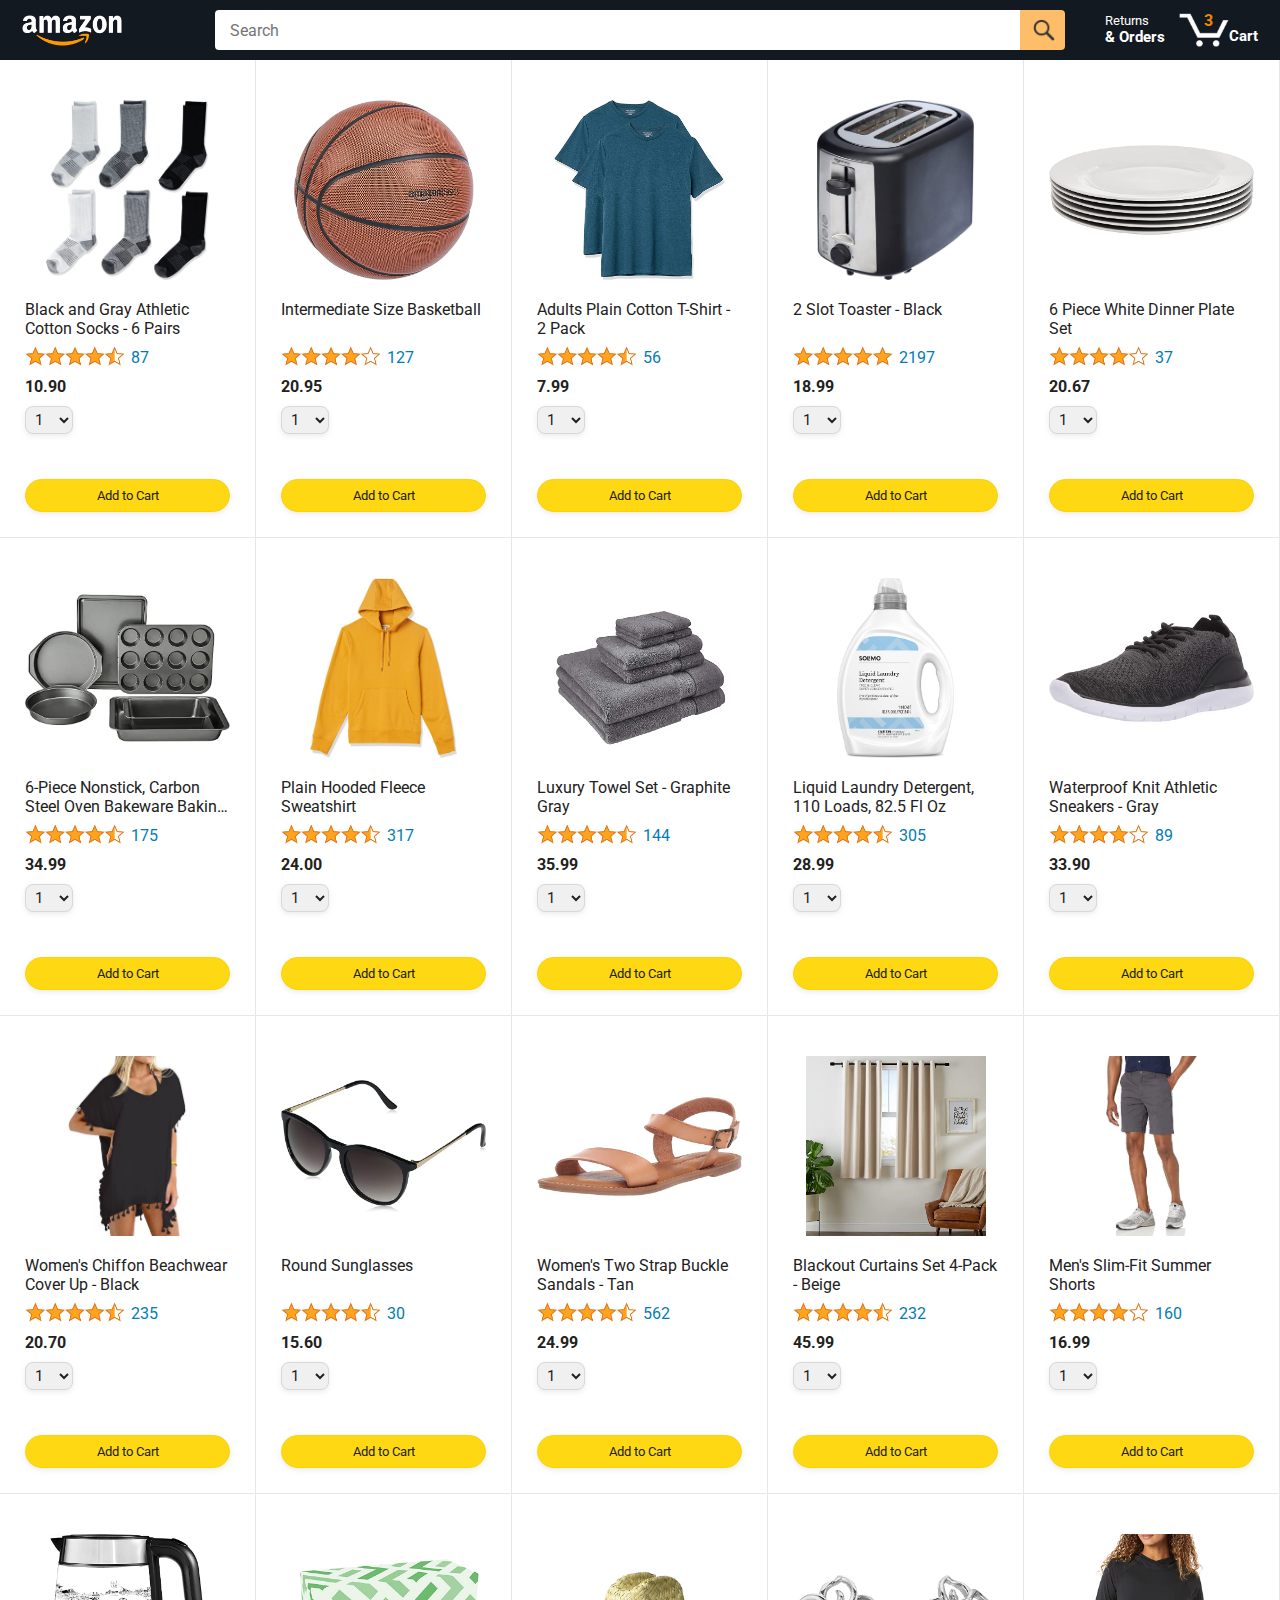
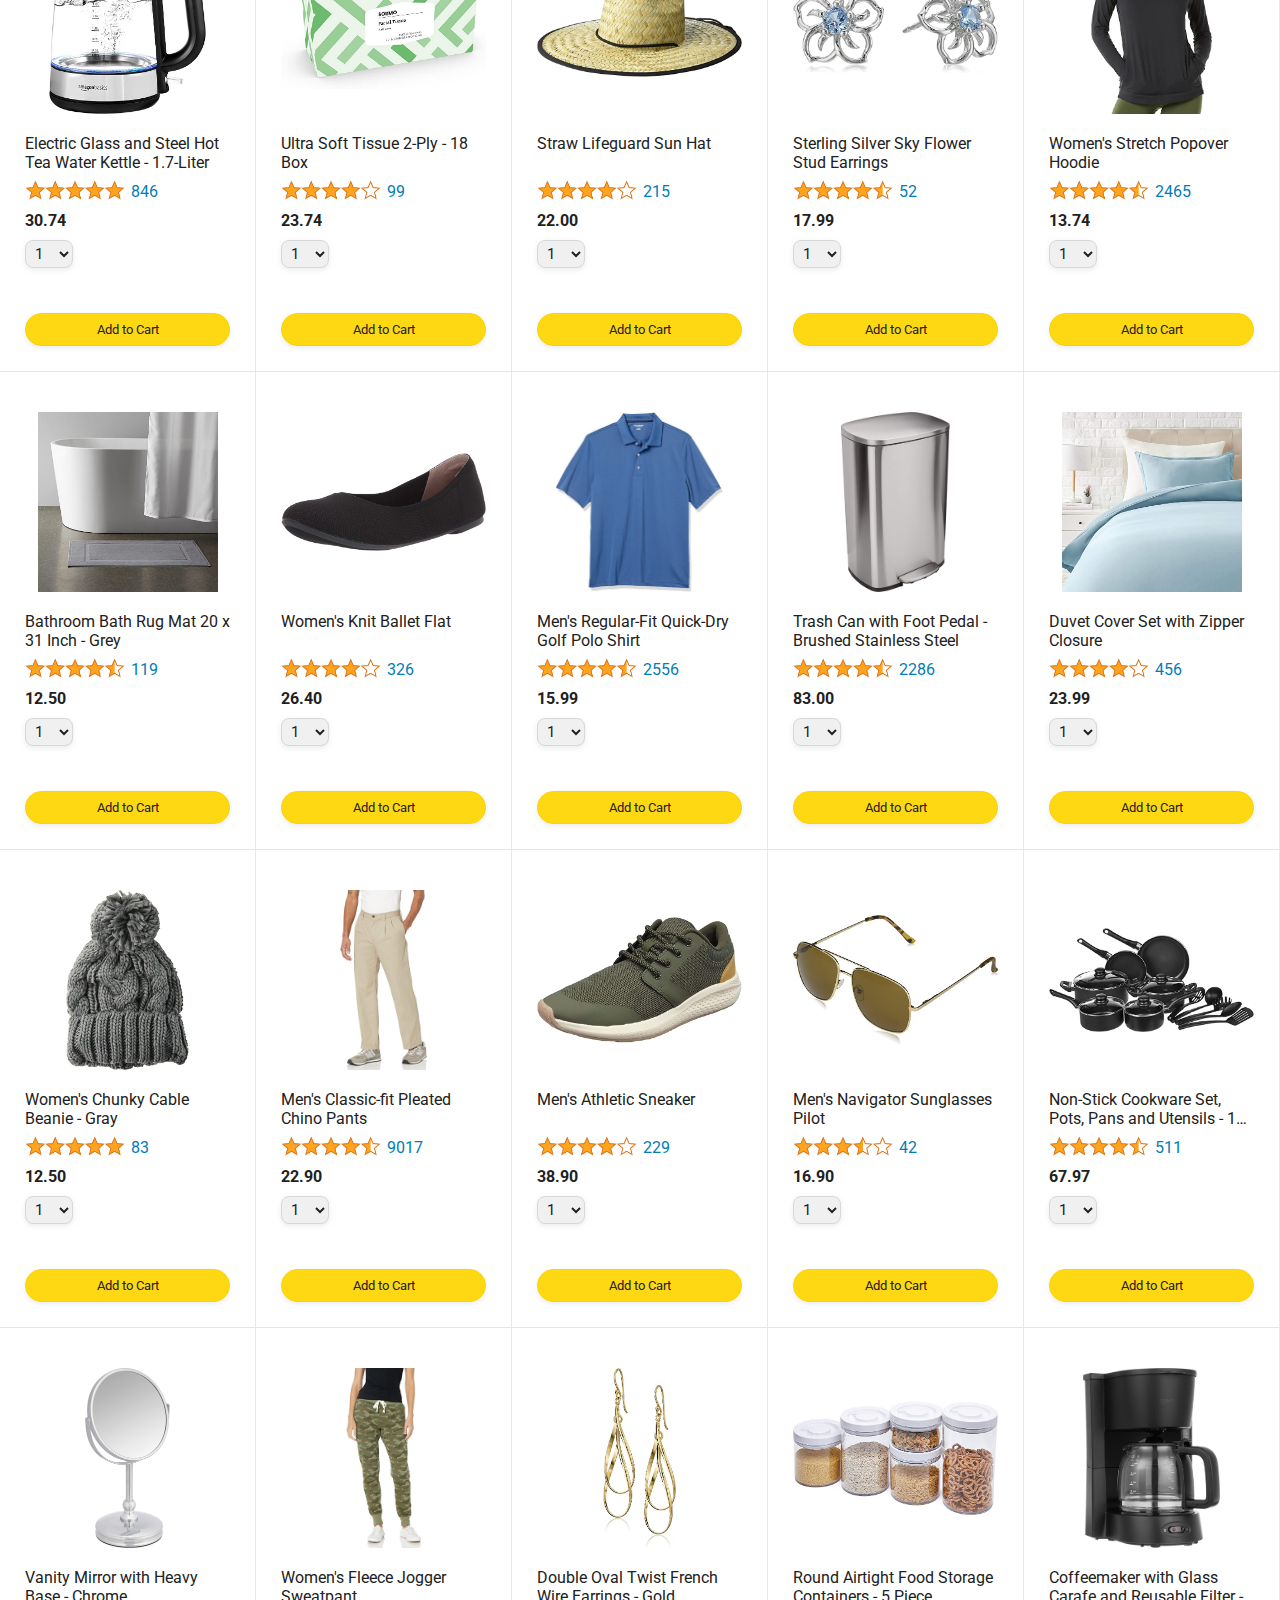
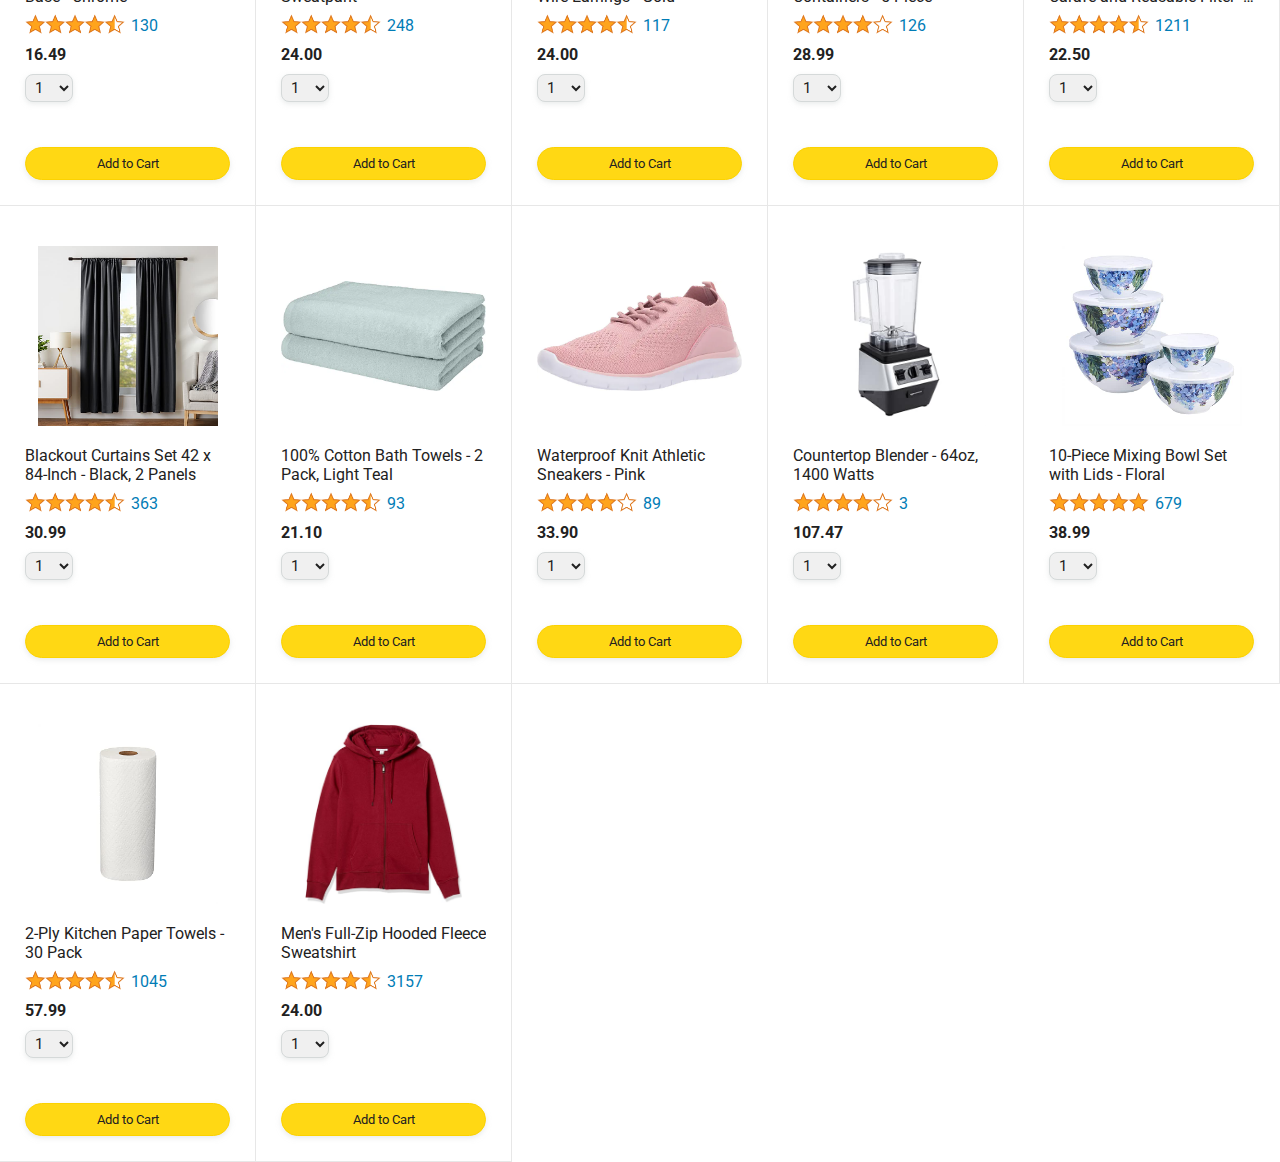
==== amazon.html @ da147c0e "Use  products.js file" ====
<!DOCTYPE html>
<html>
  <head>
    <title>Amazon Project</title>

    <!-- This code is needed for responsive design to work.
      (Responsive design = make the website look good on
      smaller screen sizes like a phone or a tablet). -->
    <meta name="viewport" content="width=device-width, initial-scale=1">

    <!-- Load a font called Roboto from Google Fonts. -->
    <link rel="preconnect" href="https://fonts.googleapis.com">
    <link rel="preconnect" href="https://fonts.gstatic.com" crossorigin>
    <link href="https://fonts.googleapis.com/css2?family=Roboto:wght@400;500;700&display=swap" rel="stylesheet">

    <!-- Here are the CSS files for this page. -->
    <link rel="stylesheet" href="styles/shared/general.css">
    <link rel="stylesheet" href="styles/shared/amazon-header.css">
    <link rel="stylesheet" href="styles/pages/amazon.css">
  </head>
  <body>
    <div class="amazon-header">
      <div class="amazon-header-left-section">
        <a href="amazon.html" class="header-link">
          <img class="amazon-logo"
            src="images/amazon-logo-white.png">
          <img class="amazon-mobile-logo"
            src="images/amazon-mobile-logo-white.png">
        </a>
      </div>

      <div class="amazon-header-middle-section">
        <input class="search-bar" type="text" placeholder="Search">

        <button class="search-button">
          <img class="search-icon" src="images/icons/search-icon.png">
        </button>
      </div>

      <div class="amazon-header-right-section">
        <a class="orders-link header-link" href="orders.html">
          <span class="returns-text">Returns</span>
          <span class="orders-text">& Orders</span>
        </a>

        <a class="cart-link header-link" href="checkout.html">
          <img class="cart-icon" src="images/icons/cart-icon.png">
          <div class="cart-quantity">3</div>
          <div class="cart-text">Cart</div>
        </a>
      </div>
    </div>
    
    <div class="main">
      <div class="products-grid js-products-grid">

      </div>
    </div>
    <script src="data/products.js"></script>
    <script src="js/amazon.js"></script>
  </body>
</html>
---- styles/shared/general.css ----
body {
  font-family: Roboto, Arial;
  color: rgb(33, 33, 33);
  /* The <body> element has a default margin of 8px
     on all sides. This removes the default margins. */
  margin: 0;
}

/* <p> elements have a default margin on the top
   and bottom. This removes the default margins. */
p {
  margin: 0;
}

button {
  cursor: pointer;
}

select {
  cursor: pointer;
}

input, select, button {
  font-family: Roboto, Arial;
}

.button-primary {
  color: rgb(33, 33, 33);
  background-color: rgb(255, 216, 20);
  border: 1px solid rgb(252, 210, 0);
  border-radius: 8px;
  cursor: pointer;
  box-shadow: 0 2px 5px rgba(213, 217, 217, 0.5);
}

.button-primary:hover {
  background-color: rgb(247, 202, 0);
  border: 1px solid rgb(242, 194, 0);
}

.button-primary:active {
  background: rgb(255, 216, 20);
  border-color: rgb(252, 210, 0);
  box-shadow: none;
}

.button-secondary {
  color: rgb(33, 33, 33);
  background: white;
  border: 1px solid rgb(213, 217, 217);
  border-radius: 8px;
  cursor: pointer;
  box-shadow: 0 2px 5px rgba(213, 217, 217, 0.5);
}

.button-secondary:hover {
  background-color: rgb(247, 250, 250);
}

.button-secondary:active {
  background-color: rgb(237, 253, 255);
  box-shadow: none;
}

/* These styles will limit text to 2 lines. Anything
   beyond 2 lines will be replaced with "..."
   You can find this code by using an A.I. tool or by
   searching in Google.
   https://css-tricks.com/almanac/properties/l/line-clamp/ */
.limit-text-to-2-lines {
  display: -webkit-box;
  -webkit-line-clamp: 2;
  -webkit-box-orient: vertical;
  overflow: hidden;
}

.link-primary {
  color: rgb(1, 124, 182);
  cursor: pointer;
}

.link-primary:hover {
  color: rgb(196, 80, 0);
}

/* Styles for dropdown selectors. */
select {
  color: rgb(33, 33, 33);
  background-color: rgb(240, 240, 240);
  border: 1px solid rgb(213, 217, 217);
  border-radius: 8px;
  padding: 3px 5px;
  font-size: 15px;
  cursor: pointer;
  box-shadow: 0 2px 5px rgba(213, 217, 217, 0.5);
}

select:focus,
input:focus {
  outline: 2px solid rgb(255, 153, 0);
}
---- styles/shared/amazon-header.css ----
.amazon-header {
  background-color: rgb(19, 25, 33);
  color: white;
  padding-left: 15px;
  padding-right: 15px;

  display: flex;
  align-items: center;
  justify-content: space-between;

  position: fixed;
  top: 0;
  left: 0;
  right: 0;
  height: 60px;
}

.amazon-header-left-section {
  width: 180px;
}

@media (max-width: 800px) {
  .amazon-header-left-section {
    width: unset;
  }
}

.header-link {
  display: inline-block;
  padding: 6px;
  border-radius: 2px;
  cursor: pointer;
  text-decoration: none;
  border: 1px solid rgba(0, 0, 0, 0);
}

.header-link:hover {
  border: 1px solid white;
}

.amazon-logo {
  width: 100px;
  margin-top: 5px;
}

.amazon-mobile-logo {
  display: none;
}

@media (max-width: 575px) {
  .amazon-logo {
    display: none;
  }

  .amazon-mobile-logo {
    display: block;
    height: 35px;
    margin-top: 5px;
  }
}

.amazon-header-middle-section {
  flex: 1;
  max-width: 850px;
  margin-left: 10px;
  margin-right: 10px;
  display: flex;
}

.search-bar {
  flex: 1;
  width: 0;
  font-size: 16px;
  height: 38px;
  padding-left: 15px;
  border: none;
  border-top-left-radius: 4px;
  border-bottom-left-radius: 4px;
  border-top-right-radius: 0;
  border-bottom-right-radius: 0;
}

.search-button {
  background-color: rgb(254, 189, 105);
  border: none;
  width: 45px;
  height: 40px;
  border-top-right-radius: 4px;
  border-bottom-right-radius: 4px;
  flex-shrink: 0;
}

.search-icon {
  height: 22px;
  margin-left: 2px;
  margin-top: 3px;
}

.amazon-header-right-section {
  width: 180px;
  flex-shrink: 0;
  display: flex;
  justify-content: end;
}

.orders-link {
  color: white;
}

.returns-text {
  display: block;
  font-size: 13px;
}

.orders-text {
  display: block;
  font-size: 15px;
  font-weight: 700;
}

.cart-link {
  color: white;
  display: flex;
  align-items: center;
  position: relative;
}

.cart-icon {
  width: 50px;
}

.cart-text {
  margin-top: 12px;
  font-size: 15px;
  font-weight: 700;
}

.cart-quantity {
  color: rgb(240, 136, 4);
  font-size: 16px;
  font-weight: 700;

  position: absolute;
  top: 4px;
  left: 22px;
  
  width: 26px;
  text-align: center;
}
---- styles/pages/amazon.css ----
.main {
  margin-top: 60px;
}

.products-grid {
  display: grid;

  /* - In CSS Grid, 1fr means a column will take up the
       remaining space in the grid.
     - If we write 1fr 1fr ... 1fr; 8 times, this will
       divide the grid into 8 columns, each taking up an
       equal amount of the space.
     - repeat(8, 1fr); is a shortcut for repeating "1fr"
       8 times (instead of typing out "1fr" 8 times).
       repeat(...) is a special property that works with
       display: grid; */
  grid-template-columns: repeat(8, 1fr);
}

/* @media is used to create responsive design (making the
   website look good on any screen size). This @media
   means when the screen width is 2000px or less, we
   will divide the grid into 7 columns instead of 8. */
@media (max-width: 2000px) {
  .products-grid {
    grid-template-columns: repeat(7, 1fr);
  }
}

/* This @media means when the screen width is 1600px or
   less, we will divide the grid into 6 columns. */
@media (max-width: 1600px) {
  .products-grid {
    grid-template-columns: repeat(6, 1fr);
  }
}

@media (max-width: 1300px) {
  .products-grid {
    grid-template-columns: repeat(5, 1fr);
  }
}

@media (max-width: 1000px) {
  .products-grid {
    grid-template-columns: repeat(4, 1fr);
  }
}

@media (max-width: 800px) {
  .products-grid {
    grid-template-columns: repeat(3, 1fr);
  }
}

@media (max-width: 575px) {
  .products-grid {
    grid-template-columns: repeat(2, 1fr);
  }
}

@media (max-width: 450px) {
  .products-grid {
    grid-template-columns: 1fr;
  }
}

.product-container {
  padding-top: 40px;
  padding-bottom: 25px;
  padding-left: 25px;
  padding-right: 25px;

  border-right: 1px solid rgb(231, 231, 231);
  border-bottom: 1px solid rgb(231, 231, 231);

  display: flex;
  flex-direction: column;
}

.product-image-container {
  display: flex;
  justify-content: center;
  align-items: center;

  height: 180px;
  margin-bottom: 20px;
}

.product-image {
  /* Images will overflow their container by default. To
    prevent this, we set max-width and max-height to 100%
    so they stay inside their container. */
  max-width: 100%;
  max-height: 100%;
}

.product-name {
  height: 40px;
  margin-bottom: 5px;
}

.product-rating-container {
  display: flex;
  align-items: center;
  margin-bottom: 10px;
}

.product-rating-stars {
  width: 100px;
  margin-right: 6px;
}

.product-rating-count {
  color: rgb(1, 124, 182);
  cursor: pointer;
  margin-top: 3px;
}

.product-price {
  font-weight: 700;
  margin-bottom: 10px;
}

.product-quantity-container {
  margin-bottom: 17px;
}

.product-spacer {
  flex: 1;
}

.added-to-cart {
  color: rgb(6, 125, 98);
  font-size: 16px;

  display: flex;
  align-items: center;
  margin-bottom: 8px;

  /* At first, the "Added to cart" message will
     be invisible. Use JavaScript to change the
     opacity and make it visible. */
  opacity: 0;
}

.added-to-cart img {
  height: 20px;
  margin-right: 5px;
}

.add-to-cart-button {
  width: 100%;
  padding: 8px;
  border-radius: 50px;
}
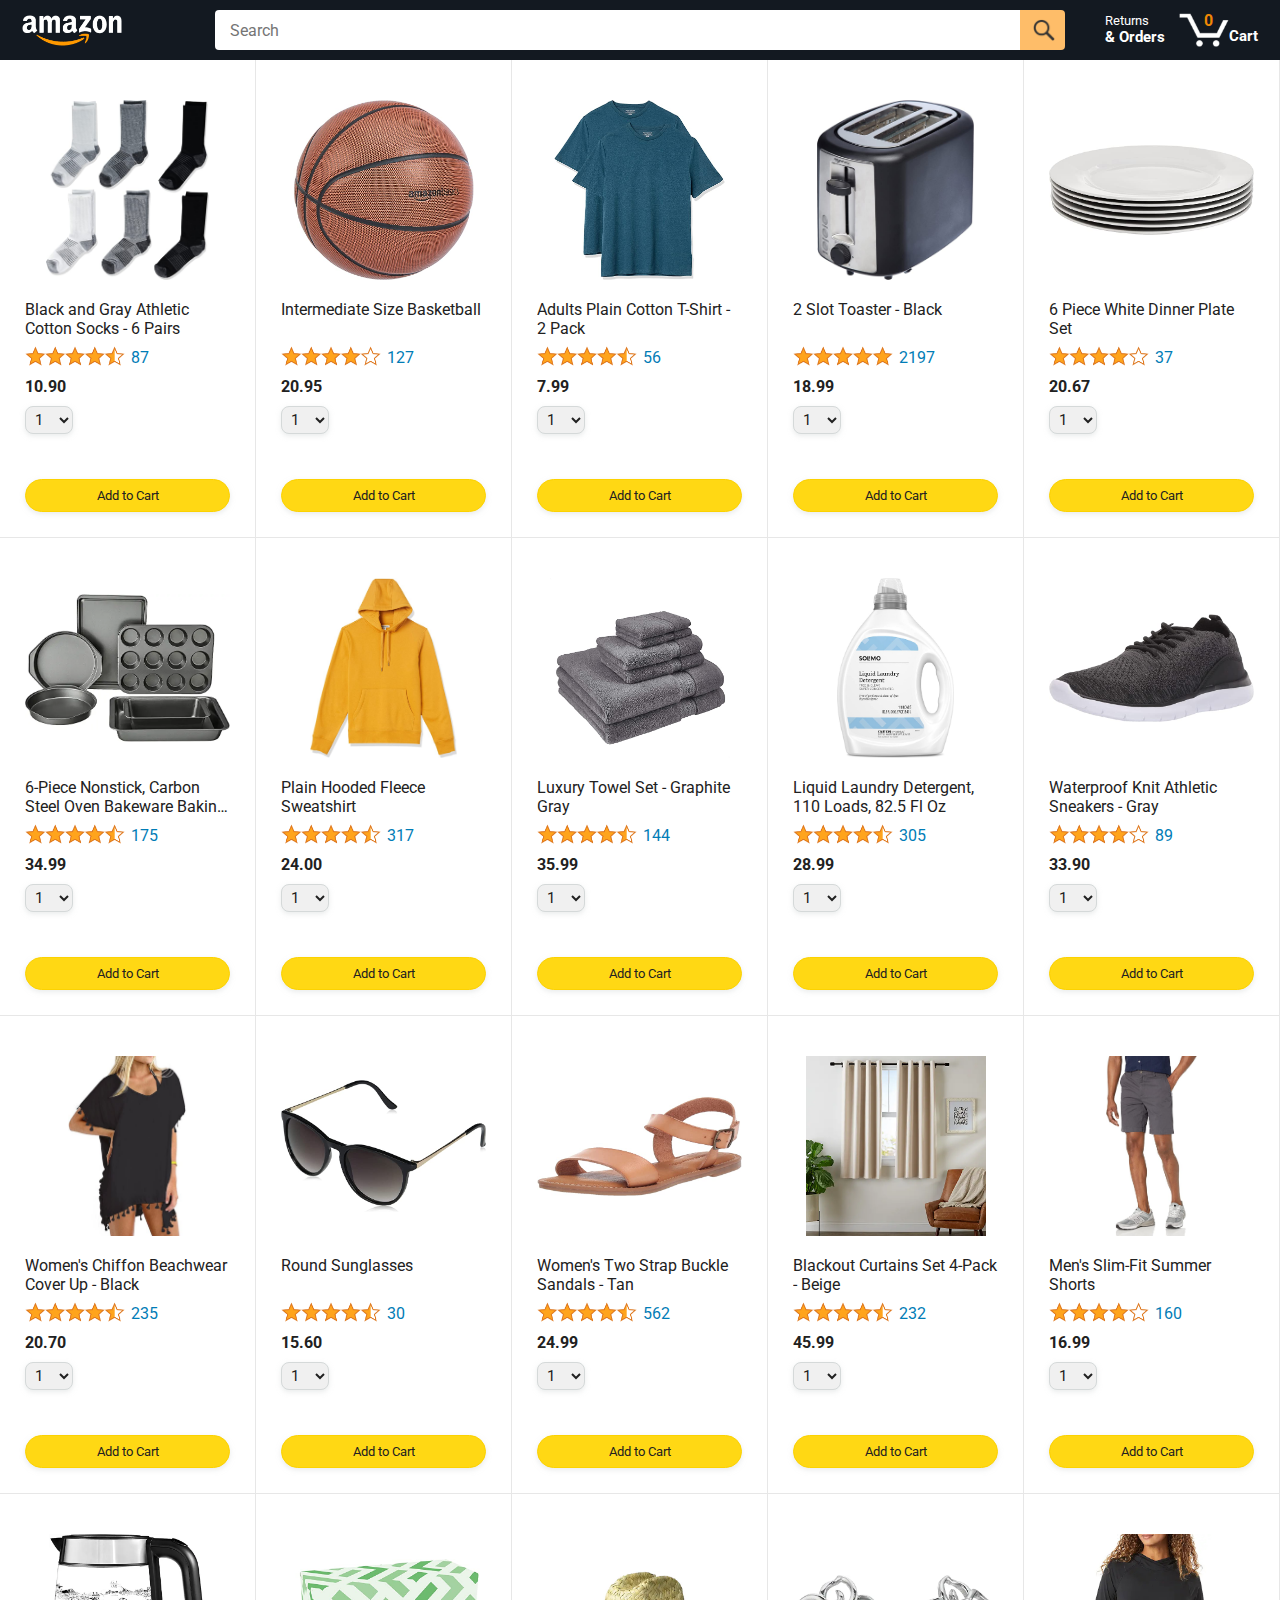
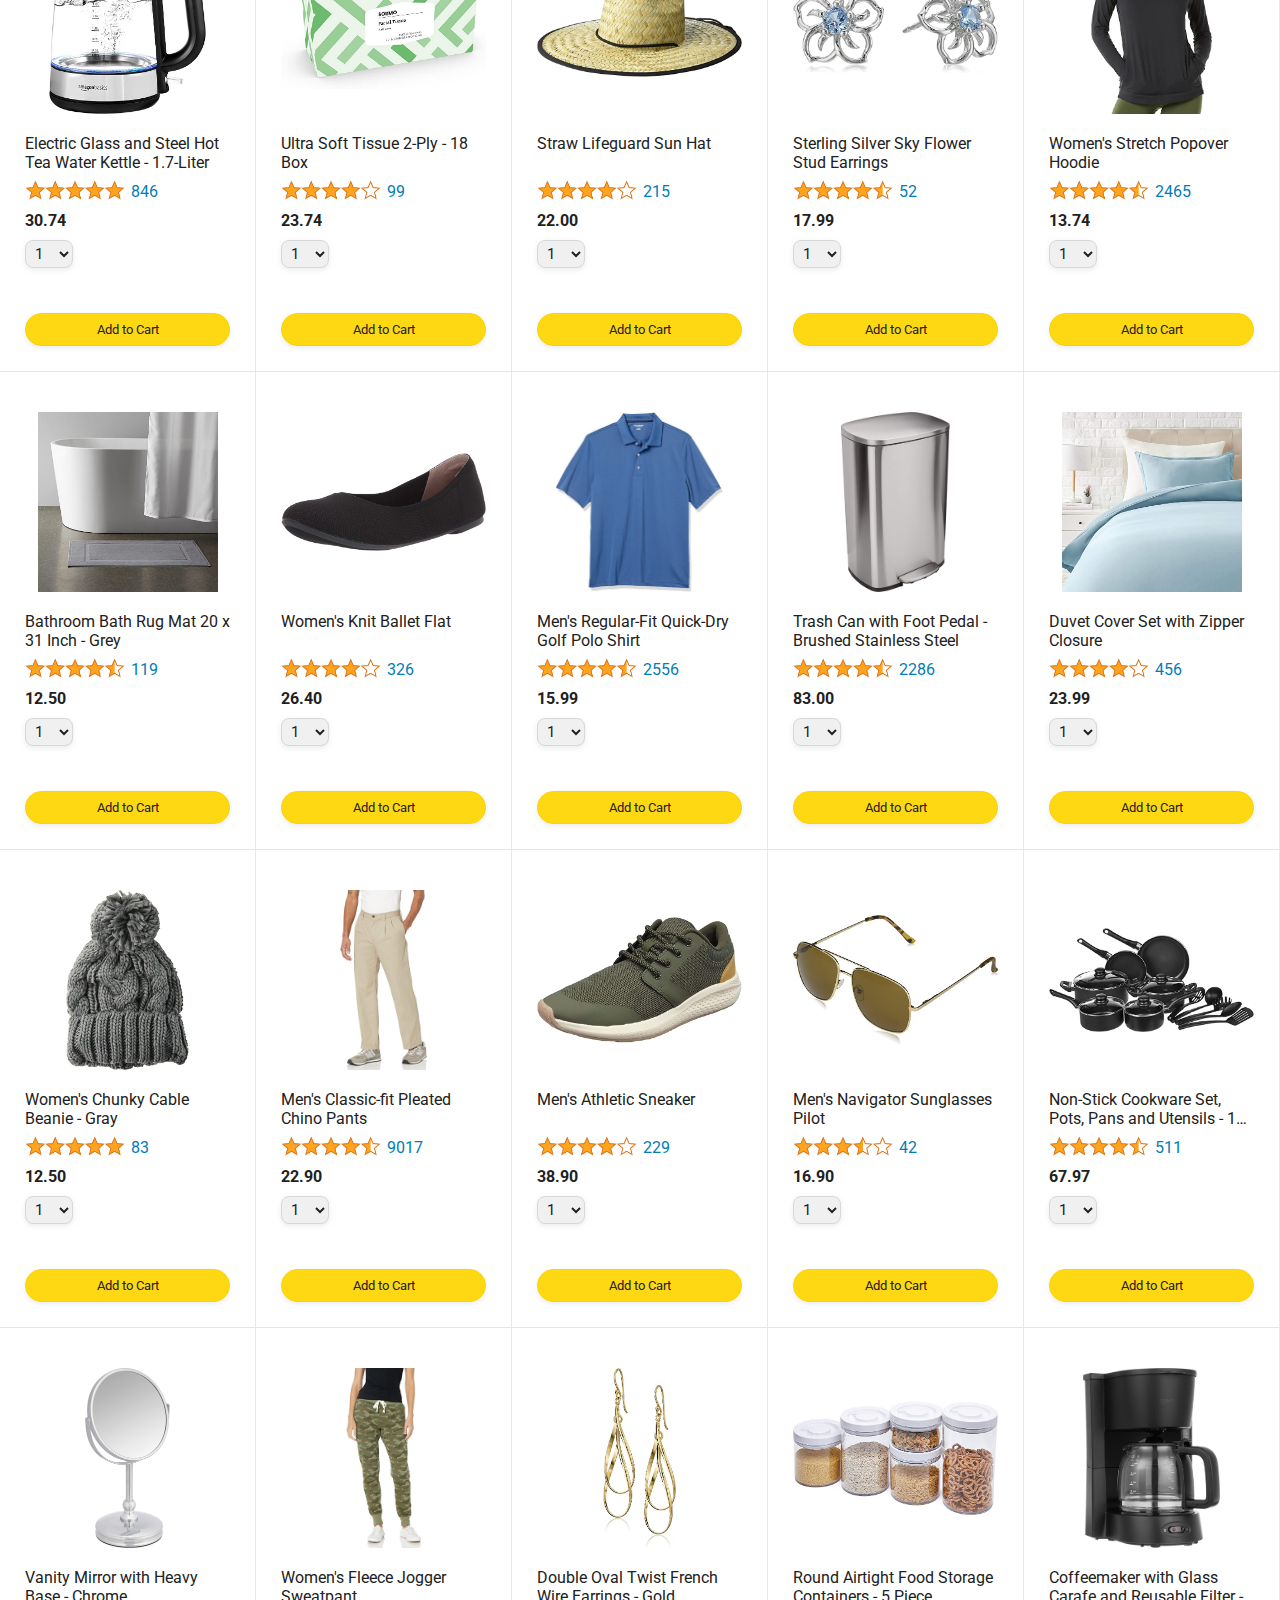
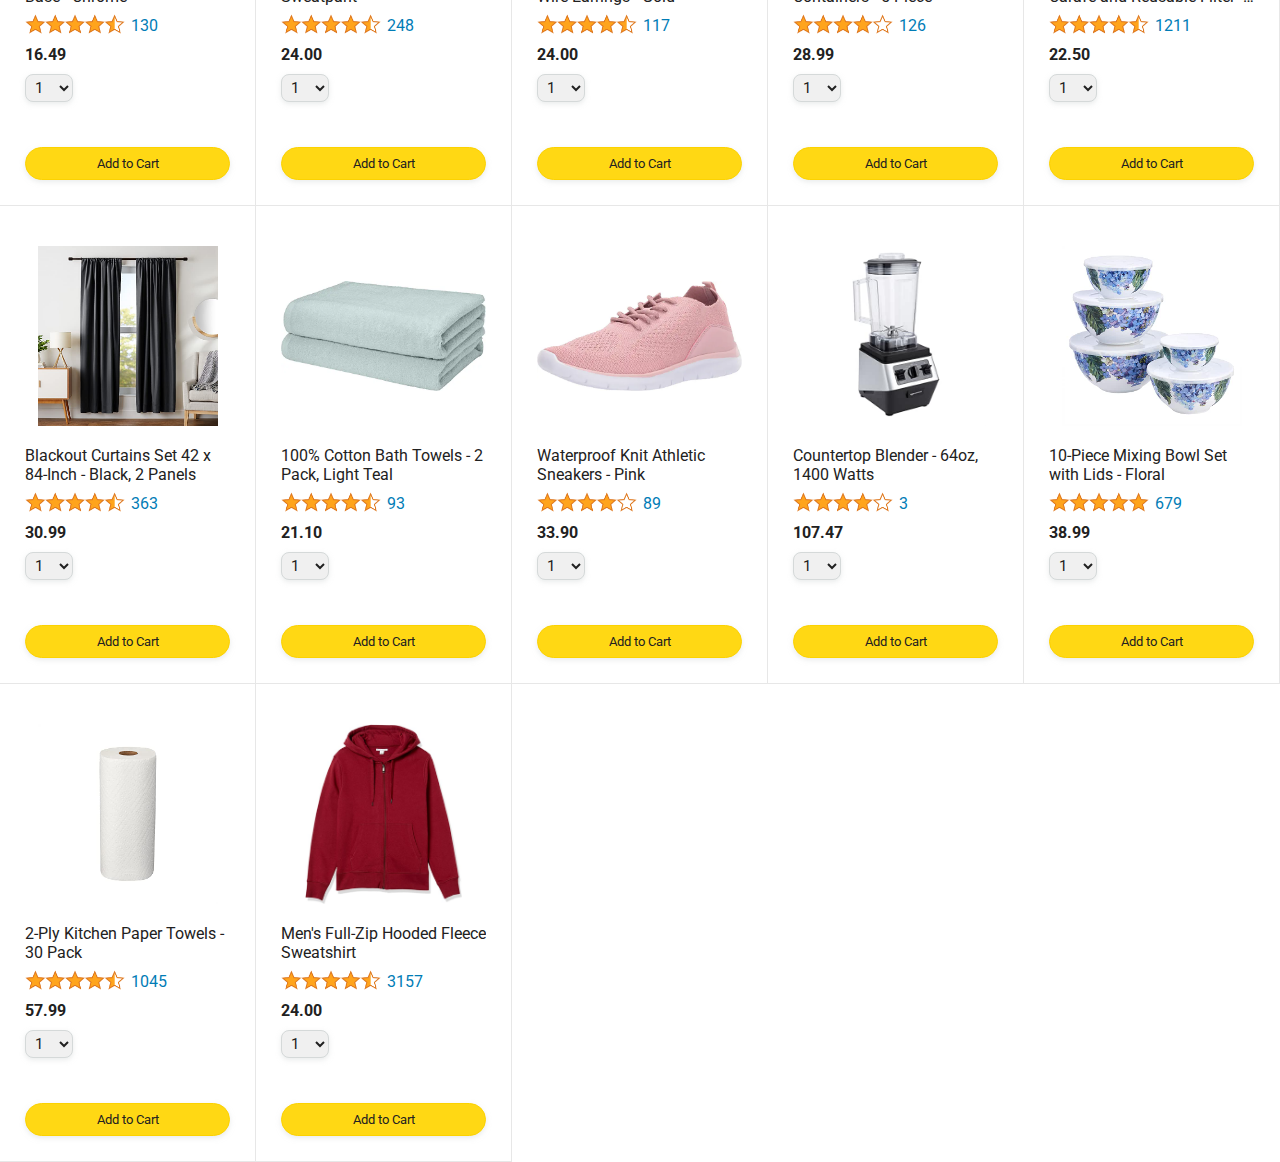
==== commit bbc790ea: "Make the cart quantity iteractive" ====
--- a/amazon.html
+++ b/amazon.html
@@ -45,7 +45,7 @@
 
         <a class="cart-link header-link" href="checkout.html">
           <img class="cart-icon" src="images/icons/cart-icon.png">
-          <div class="cart-quantity">3</div>
+          <div class="cart-quantity js-cart-quantity">0</div>
           <div class="cart-text">Cart</div>
         </a>
       </div>
@@ -56,6 +56,7 @@
 
       </div>
     </div>
+    <script src="js/cart.js"></script>
     <script src="data/products.js"></script>
     <script src="js/amazon.js"></script>
   </body>
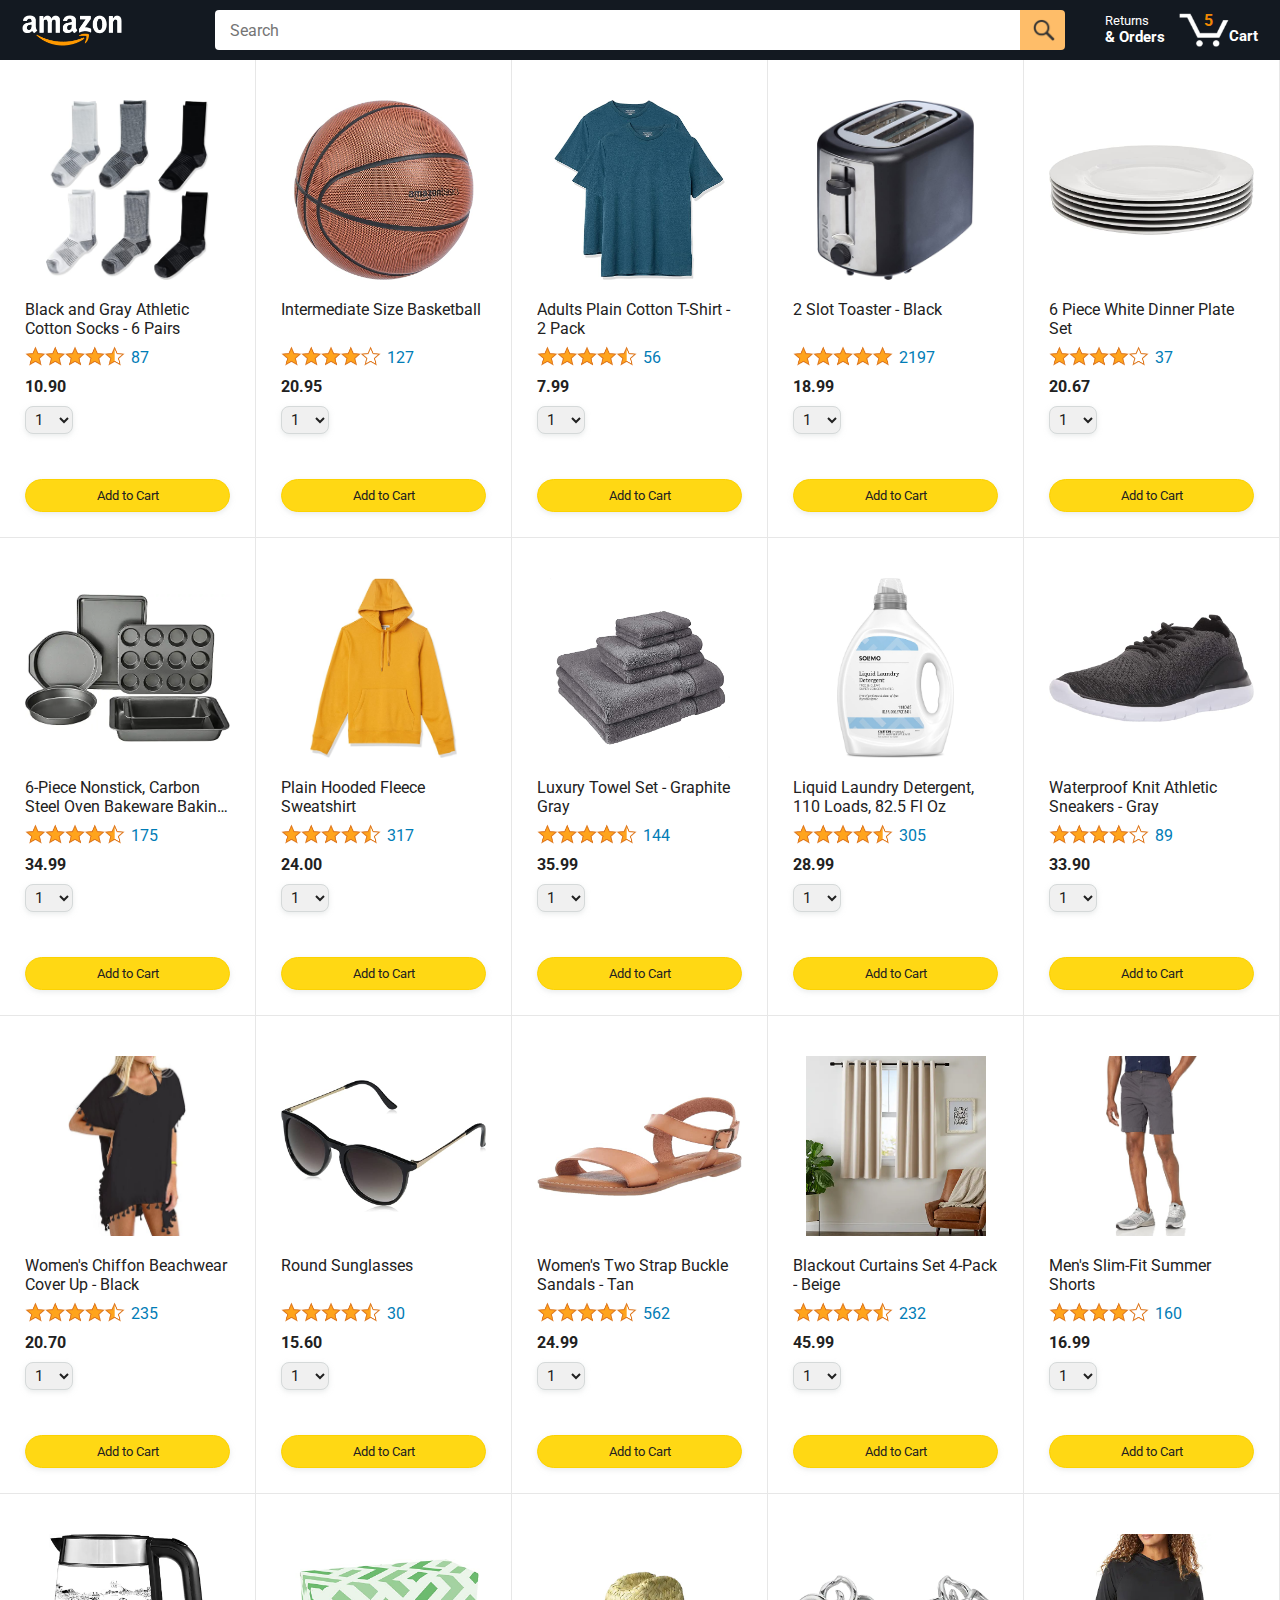
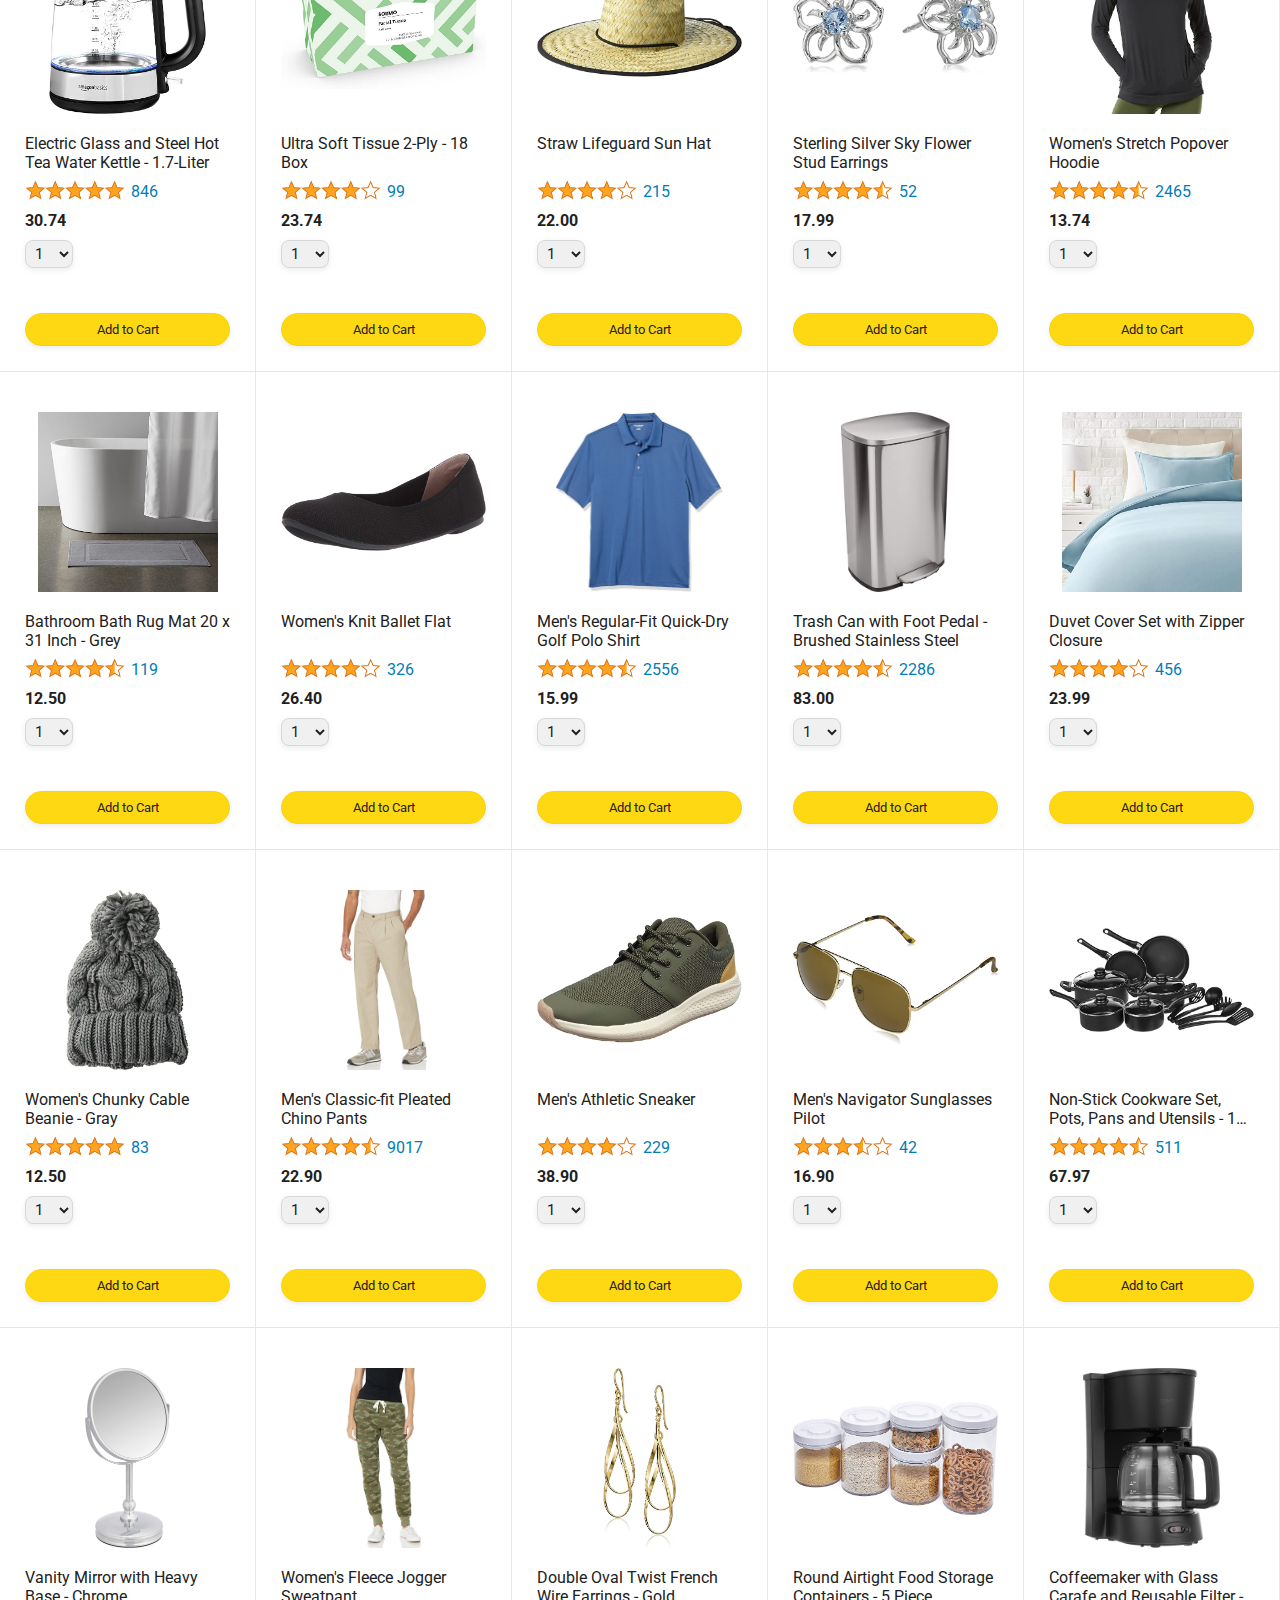
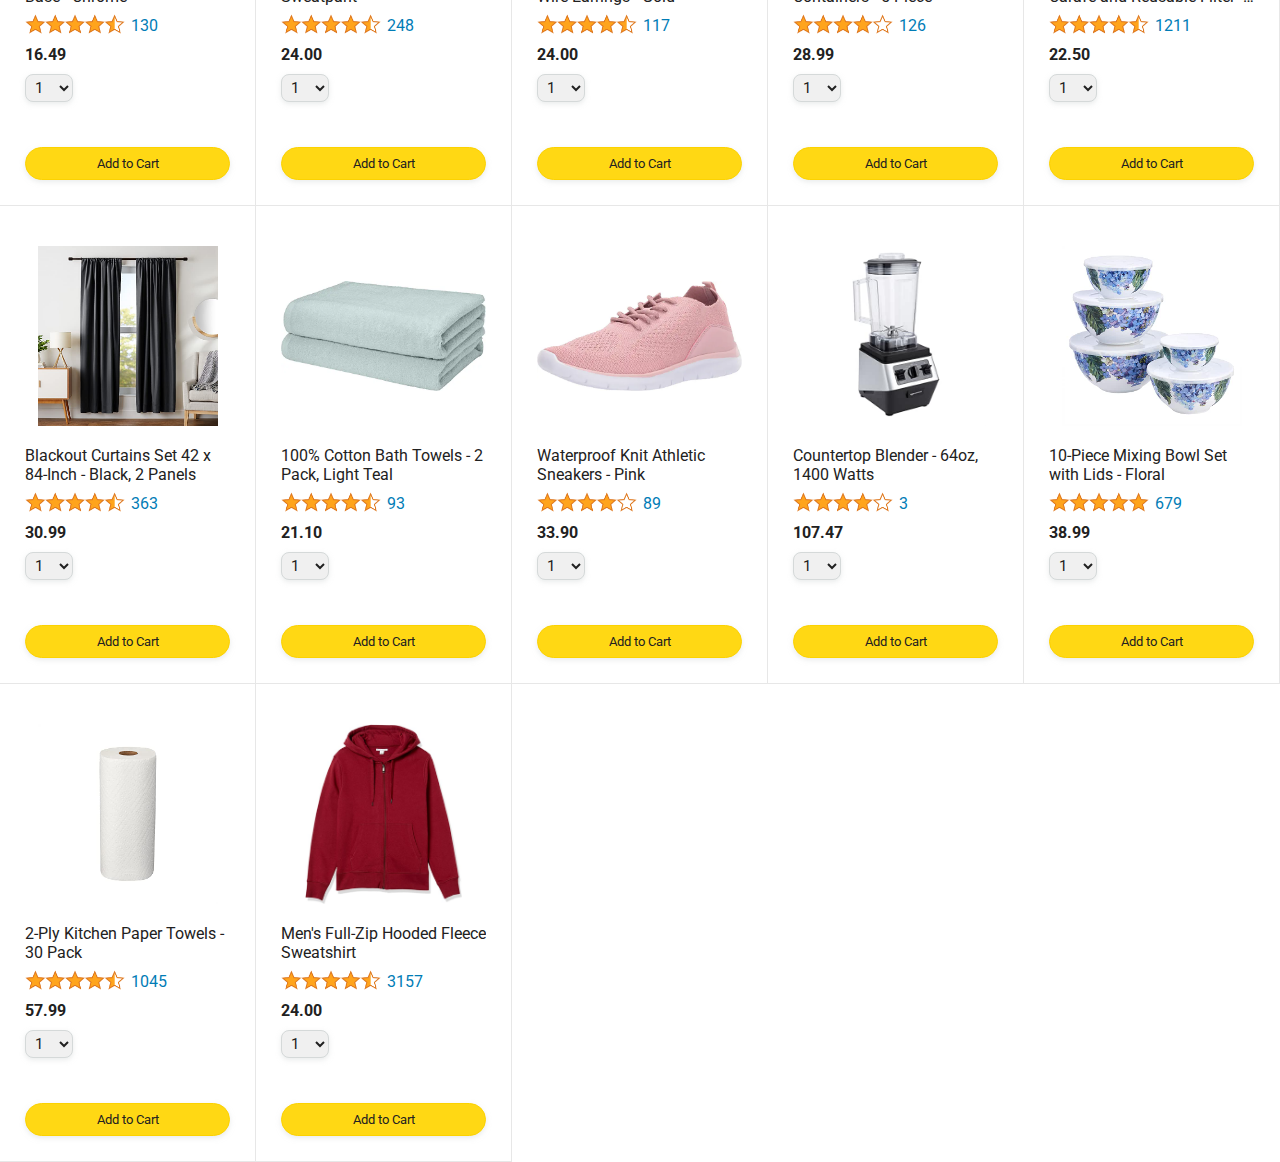
==== commit d9a23d8d: "Generate HTML for delivery options" ====
--- a/amazon.html
+++ b/amazon.html
@@ -45,7 +45,7 @@
 
         <a class="cart-link header-link" href="checkout.html">
           <img class="cart-icon" src="images/icons/cart-icon.png">
-          <div class="cart-quantity js-cart-quantity">0</div>
+          <div class="cart-quantity js-cart-quantity"></div>
           <div class="cart-text">Cart</div>
         </a>
       </div>
@@ -56,8 +56,6 @@
 
       </div>
     </div>
-    <script src="js/cart.js"></script>
-    <script src="data/products.js"></script>
-    <script src="js/amazon.js"></script>
+    <script type="module" src="js/amazon.js"></script>
   </body>
 </html>
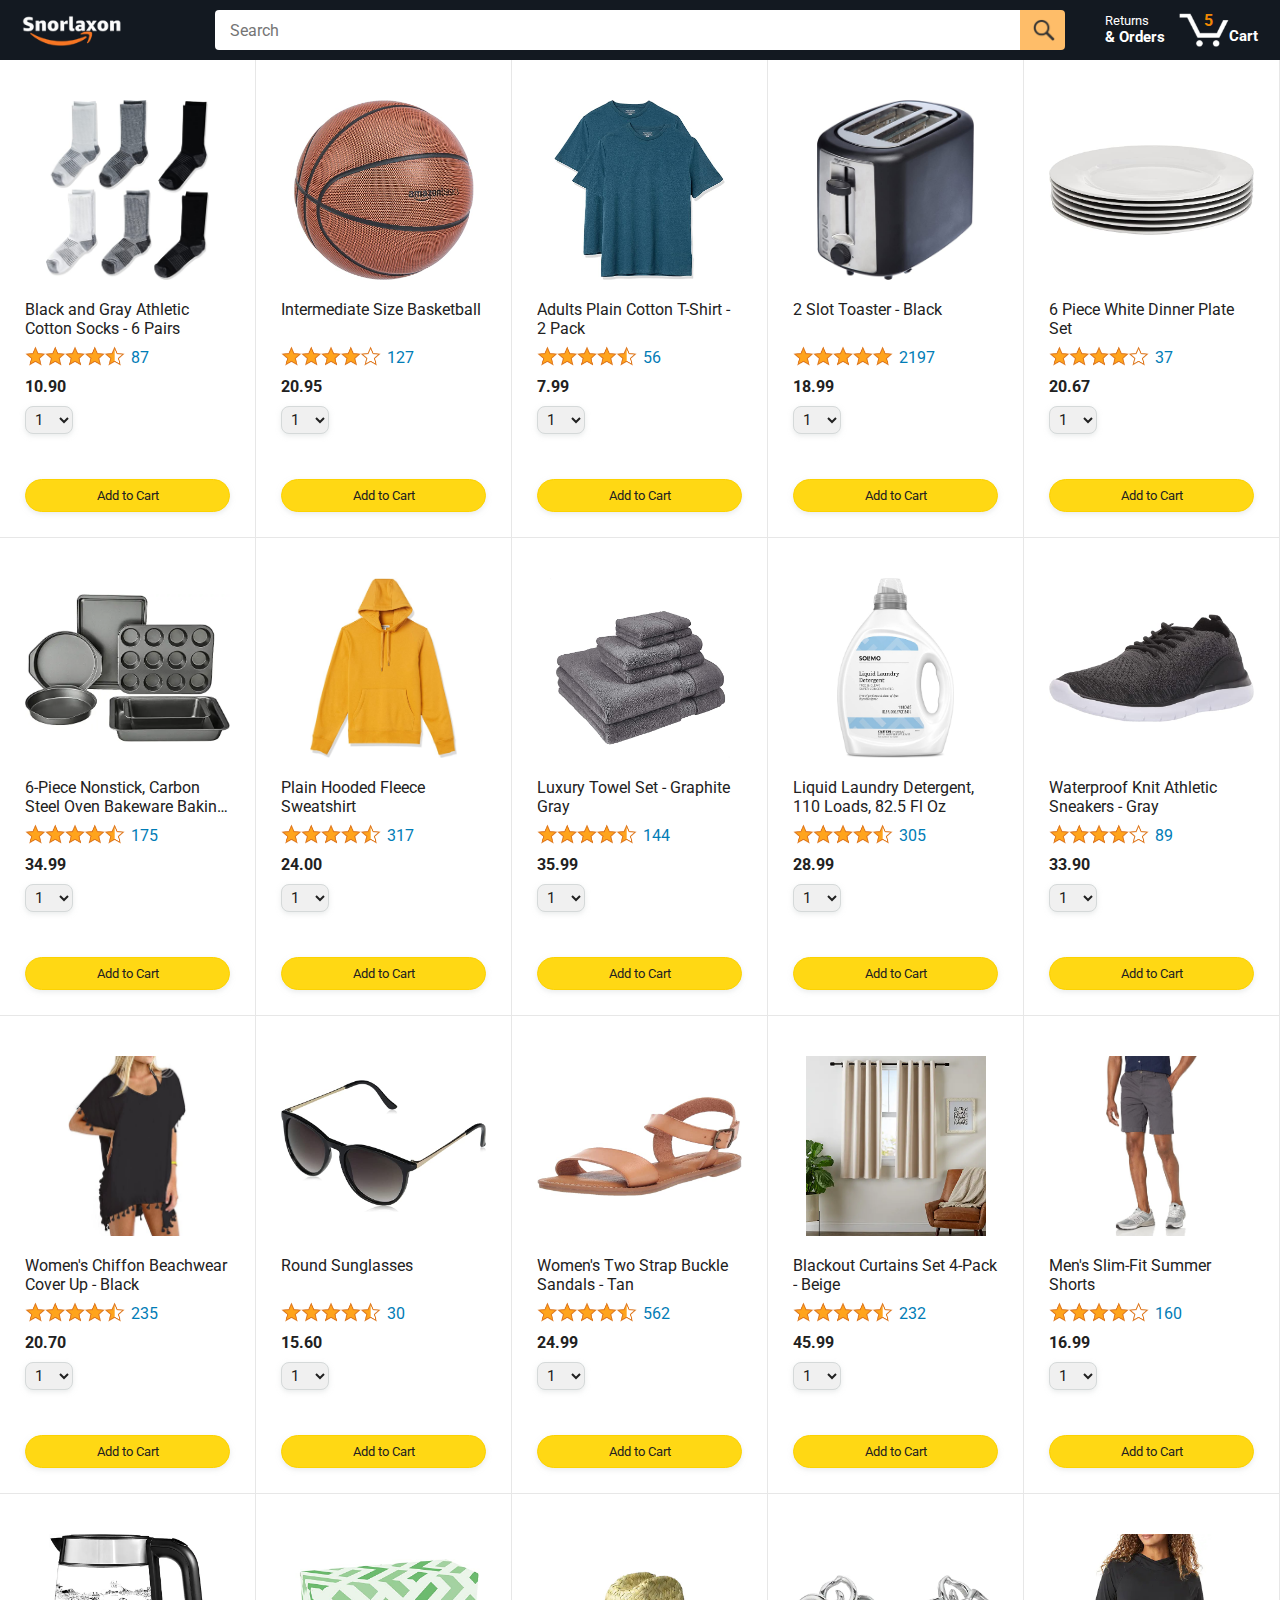
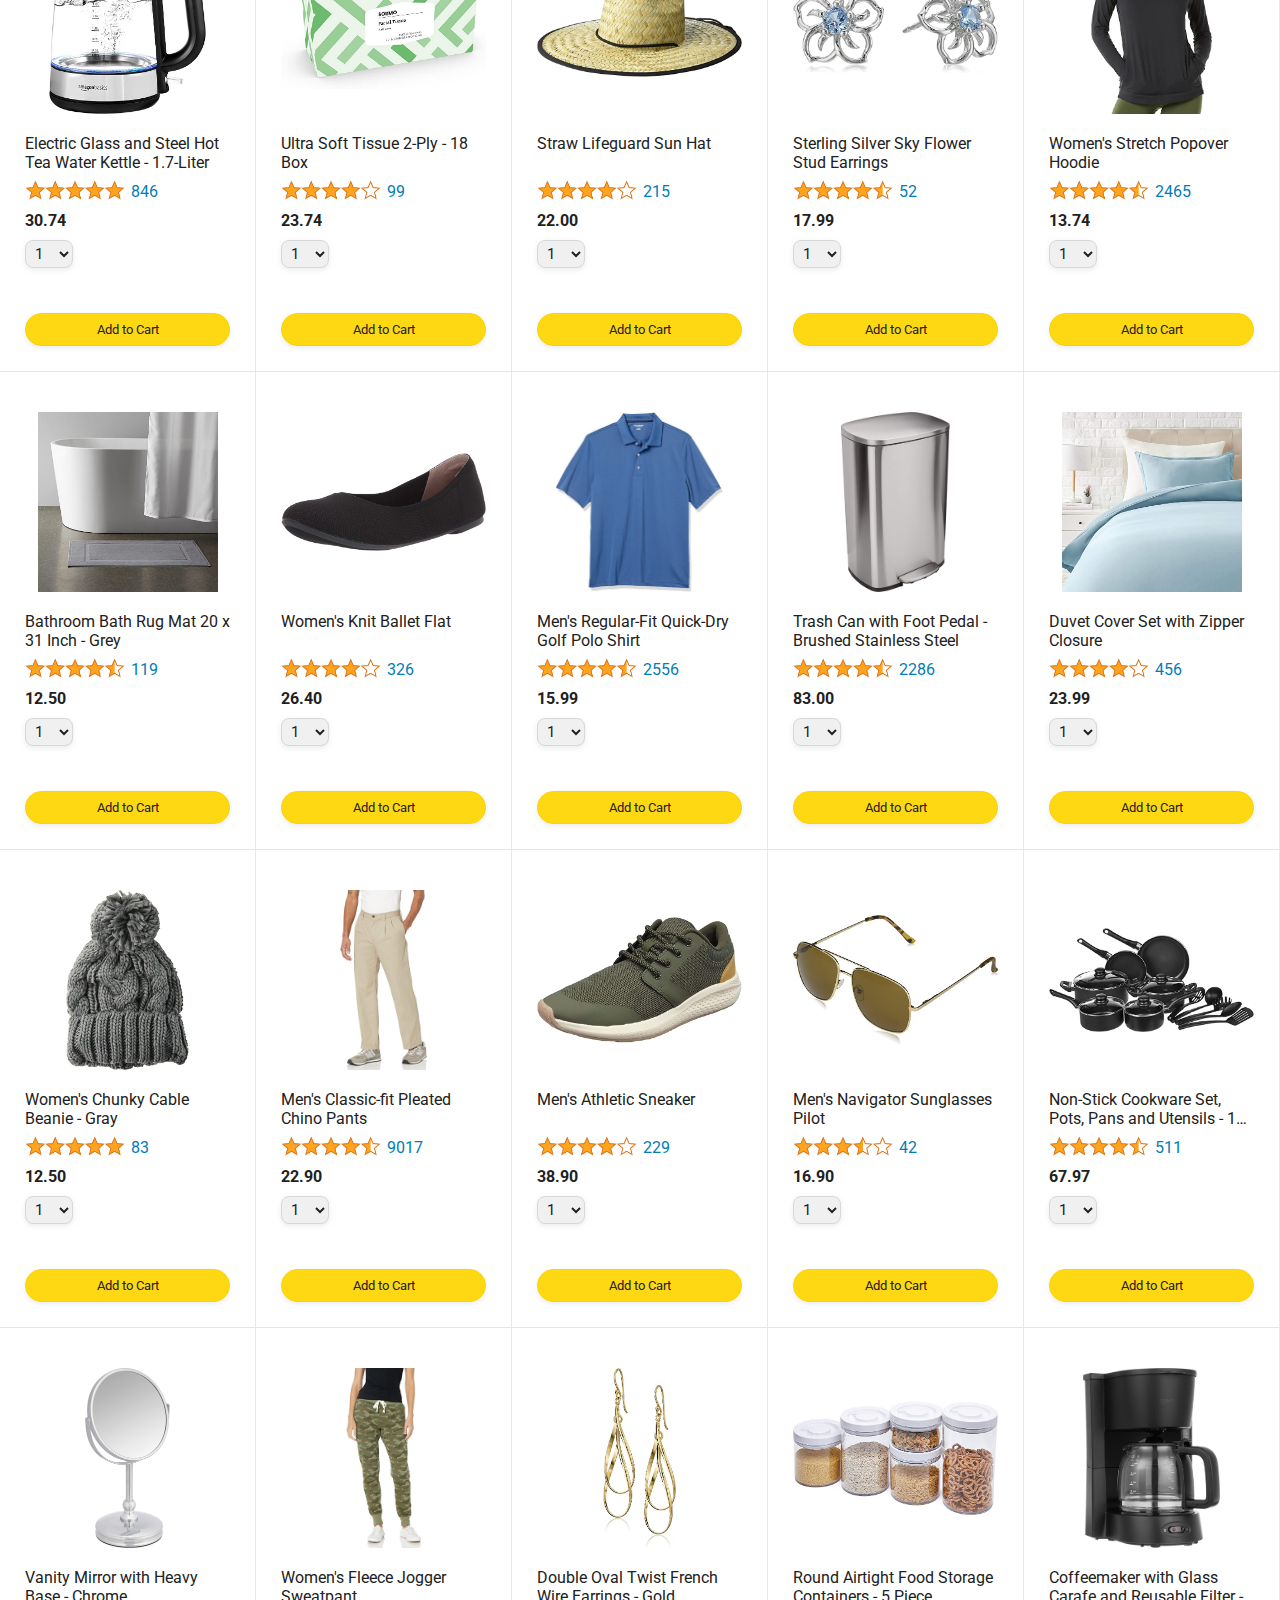
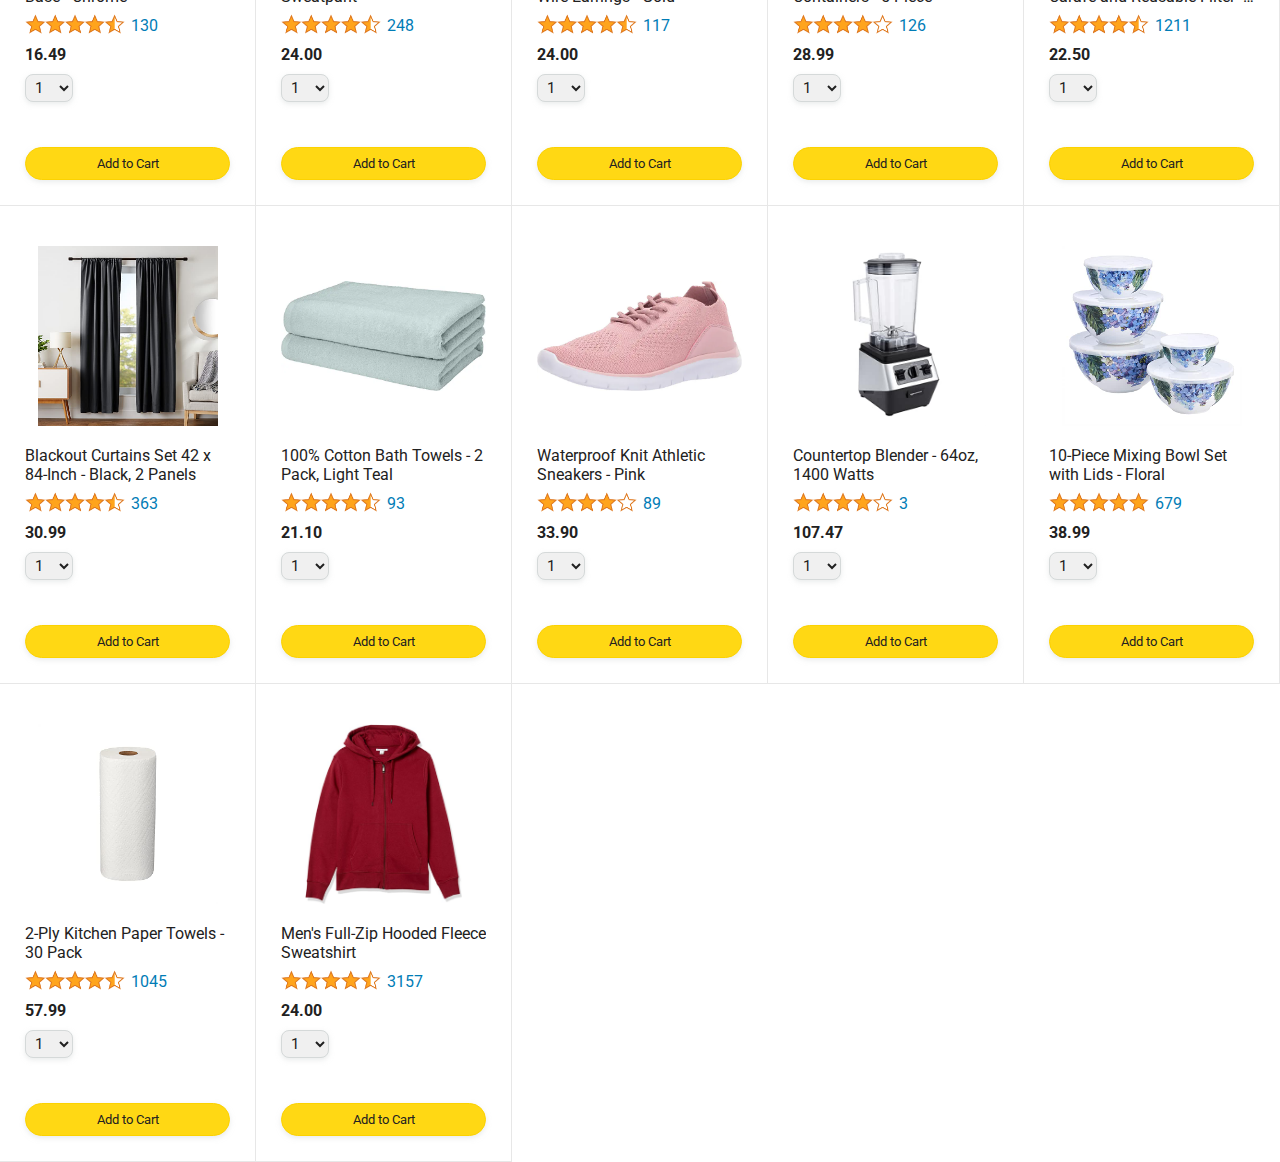
==== commit 0dc8ad91: "Create automated tests for formatCurrency" ====
--- a/amazon.html
+++ b/amazon.html
@@ -23,7 +23,8 @@
       <div class="amazon-header-left-section">
         <a href="amazon.html" class="header-link">
           <img class="amazon-logo"
-            src="images/amazon-logo-white.png">
+            src="images/logo.png">
+            <!-- src="images/amazon-logo-white.png"> -->
           <img class="amazon-mobile-logo"
             src="images/amazon-mobile-logo-white.png">
         </a>
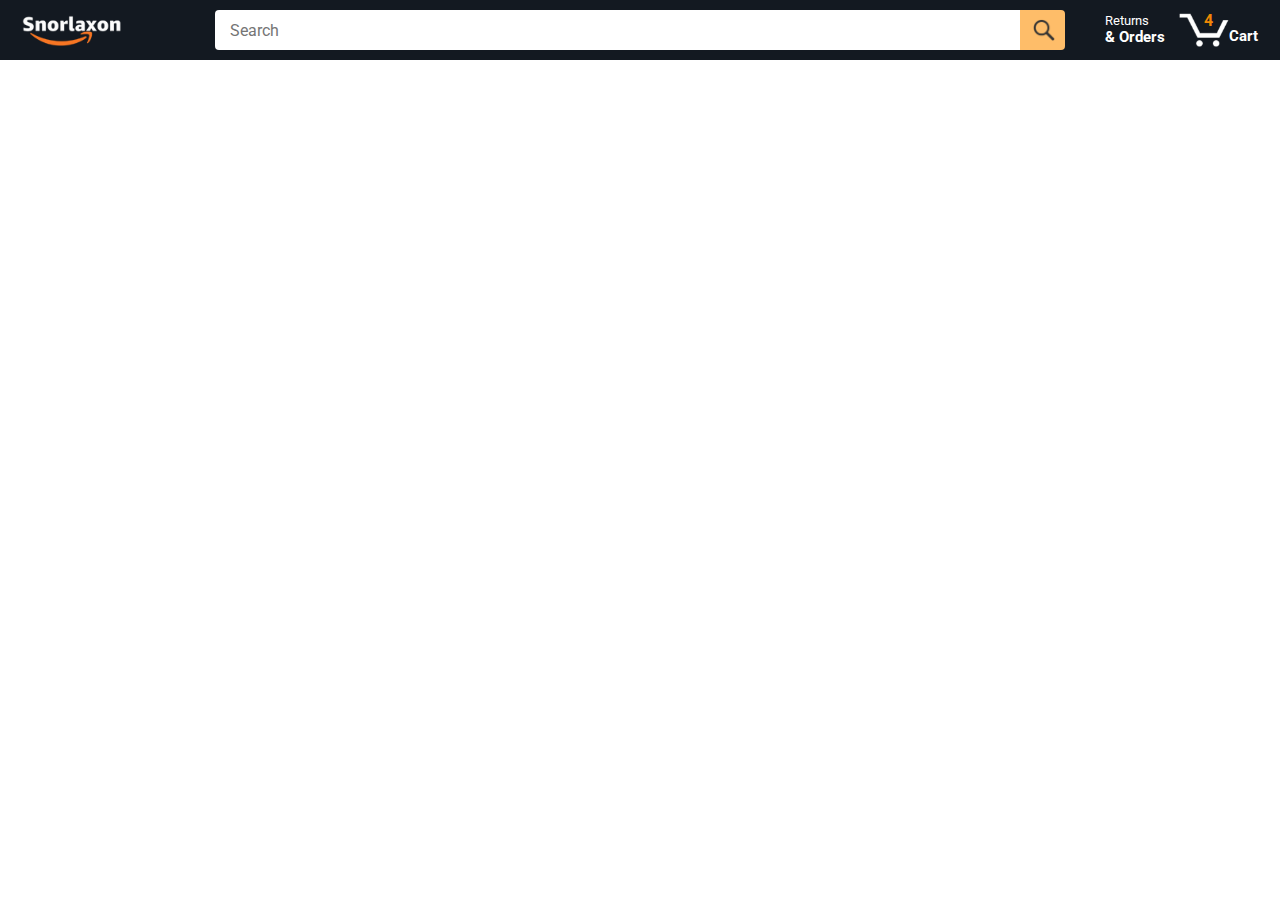
==== commit 53abdc61: "Correction files paths" ====
--- a/amazon.html
+++ b/amazon.html
@@ -57,6 +57,6 @@
 
       </div>
     </div>
-    <script type="module" src="js/amazon.js"></script>
+    <script type="module" src="./js/amazon.js"></script>
   </body>
 </html>
